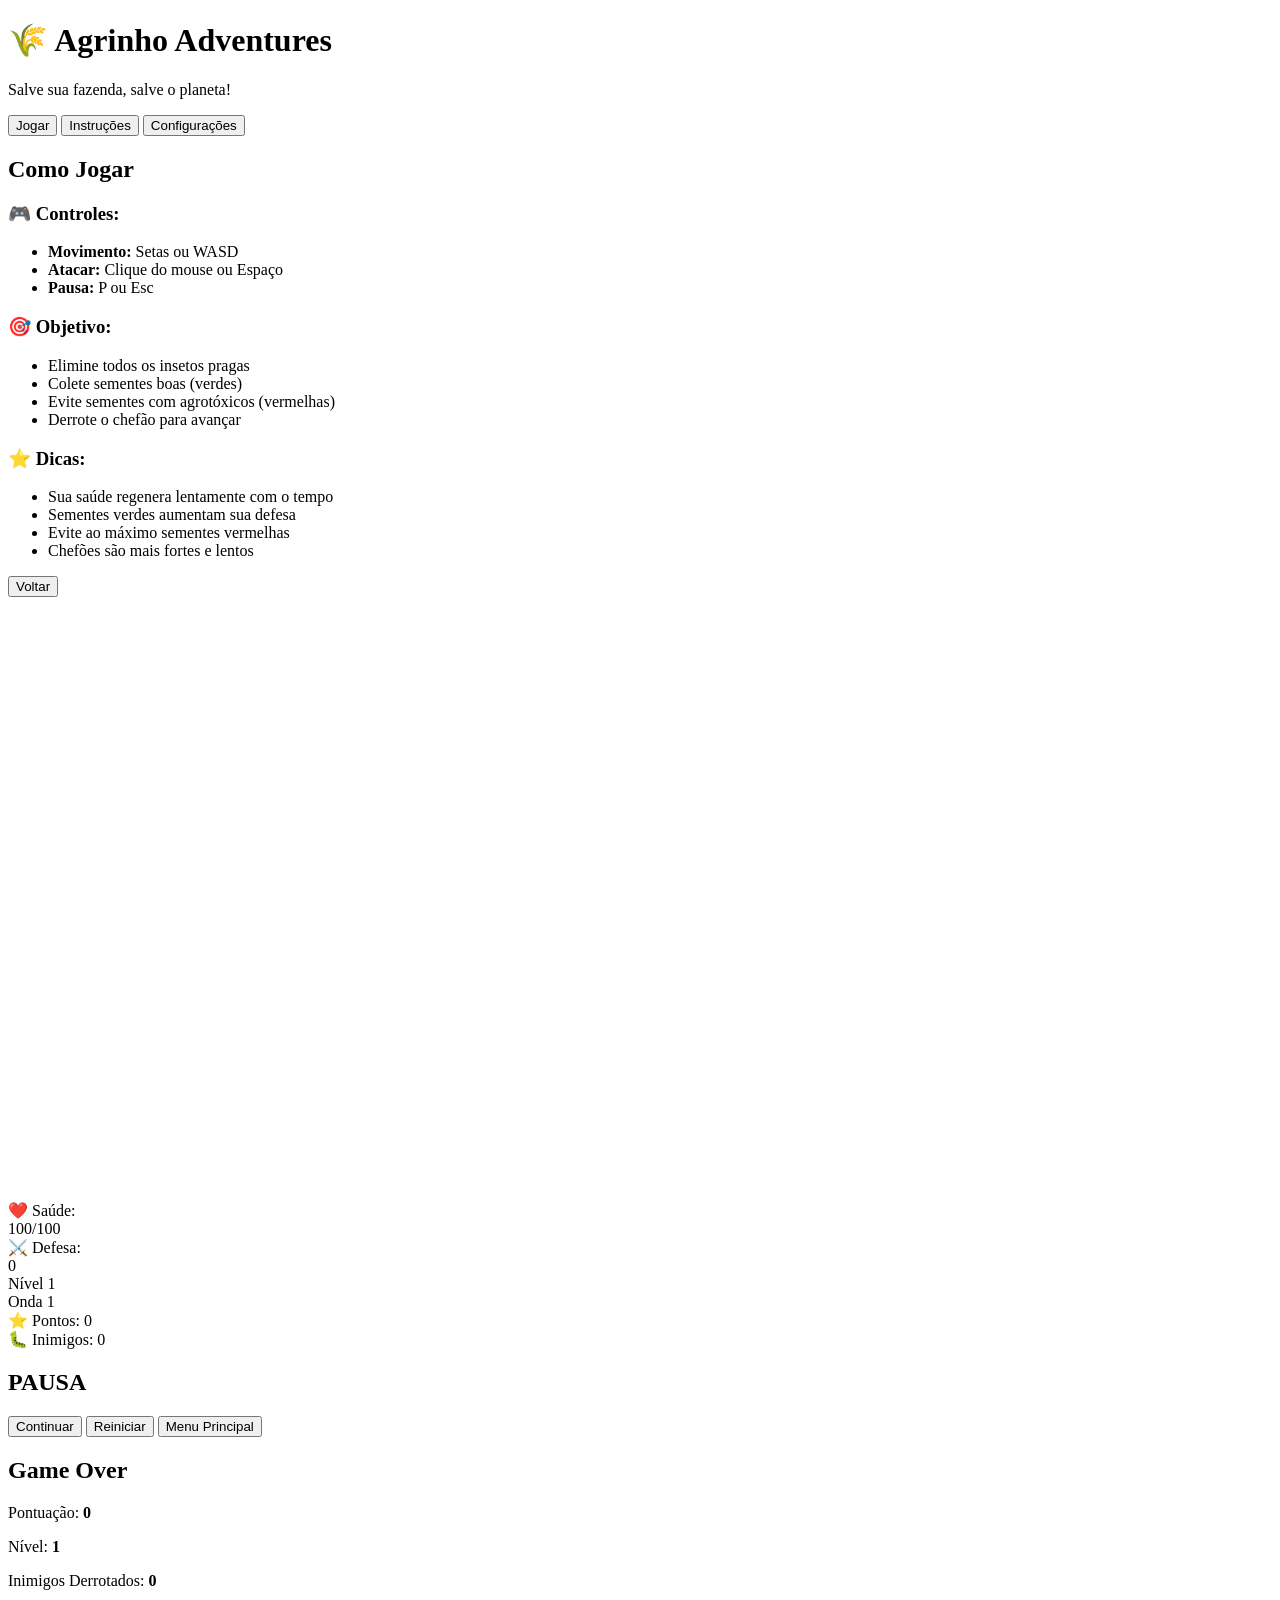
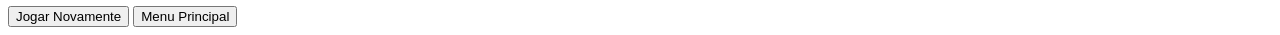
==== index.html @ 3e2a3c47 "feat: Adicionar HTML principal do jogo" ====
<!DOCTYPE html>
<html lang="pt-BR">
<head>
    <meta charset="UTF-8">
    <meta name="viewport" content="width=device-width, initial-scale=1.0">
    <title>Agrinho Adventures - O Jogo da Agricultura Sustentável</title>
    <link rel="stylesheet" href="styles/style.css">
</head>
<body>
    <div id="gameContainer">
        <!-- Menu Principal -->
        <div id="mainMenu" class="menu">
            <div class="menu-content">
                <h1>🌾 Agrinho Adventures</h1>
                <p class="subtitle">Salve sua fazenda, salve o planeta!</p>
                
                <div class="menu-buttons">
                    <button id="playBtn" class="btn btn-primary">Jogar</button>
                    <button id="instructionsBtn" class="btn btn-secondary">Instruções</button>
                    <button id="settingsBtn" class="btn btn-secondary">Configurações</button>
                </div>
            </div>
        </div>

        <!-- Instruções -->
        <div id="instructionsMenu" class="menu hidden">
            <div class="menu-content">
                <h2>Como Jogar</h2>
                <div class="instructions-text">
                    <h3>🎮 Controles:</h3>
                    <ul>
                        <li><strong>Movimento:</strong> Setas ou WASD</li>
                        <li><strong>Atacar:</strong> Clique do mouse ou Espaço</li>
                        <li><strong>Pausa:</strong> P ou Esc</li>
                    </ul>
                    
                    <h3>🎯 Objetivo:</h3>
                    <ul>
                        <li>Elimine todos os insetos pragas</li>
                        <li>Colete sementes boas (verdes)</li>
                        <li>Evite sementes com agrotóxicos (vermelhas)</li>
                        <li>Derrote o chefão para avançar</li>
                    </ul>
                    
                    <h3>⭐ Dicas:</h3>
                    <ul>
                        <li>Sua saúde regenera lentamente com o tempo</li>
                        <li>Sementes verdes aumentam sua defesa</li>
                        <li>Evite ao máximo sementes vermelhas</li>
                        <li>Chefões são mais fortes e lentos</li>
                    </ul>
                </div>
                
                <button id="backBtn" class="btn btn-primary">Voltar</button>
            </div>
        </div>

        <!-- Jogo -->
        <div id="gameScreen" class="hidden">
            <canvas id="gameCanvas" width="800" height="600"></canvas>
            
            <div id="gameHUD">
                <div class="hud-left">
                    <div class="stat">
                        <span>❤️ Saúde:</span>
                        <div class="health-bar">
                            <div id="healthFill" class="health-fill"></div>
                        </div>
                        <span id="healthText">100/100</span>
                    </div>
                    <div class="stat">
                        <span>⚔️ Defesa:</span>
                        <div id="defenseBar" class="defense-bar"></div>
                        <span id="defenseText">0</span>
                    </div>
                </div>
                
                <div class="hud-center">
                    <div id="levelInfo">Nível 1</div>
                    <div id="waveInfo">Onda 1</div>
                </div>
                
                <div class="hud-right">
                    <div class="stat">
                        <span>⭐ Pontos:</span>
                        <span id="scoreText">0</span>
                    </div>
                    <div class="stat">
                        <span>🐛 Inimigos:</span>
                        <span id="enemyCountText">0</span>
                    </div>
                </div>
            </div>
            
            <div id="pauseMenu" class="menu hidden">
                <div class="menu-content">
                    <h2>PAUSA</h2>
                    <button id="resumeBtn" class="btn btn-primary">Continuar</button>
                    <button id="restartBtn" class="btn btn-secondary">Reiniciar</button>
                    <button id="menuBtn" class="btn btn-secondary">Menu Principal</button>
                </div>
            </div>
        </div>

        <!-- Game Over -->
        <div id="gameOverScreen" class="menu hidden">
            <div class="menu-content">
                <h2 id="gameOverTitle">Game Over</h2>
                <p id="gameOverMessage"></p>
                <div class="stats-display">
                    <p>Pontuação: <strong id="finalScore">0</strong></p>
                    <p>Nível: <strong id="finalLevel">1</strong></p>
                    <p>Inimigos Derrotados: <strong id="finalEnemies">0</strong></p>
                </div>
                <button id="restartGameBtn" class="btn btn-primary">Jogar Novamente</button>
                <button id="menuGameOverBtn" class="btn btn-secondary">Menu Principal</button>
            </div>
        </div>
    </div>

    <!-- Scripts -->
    <script src="js/items.js"></script>
    <script src="js/player.js"></script>
    <script src="js/enemies.js"></script>
    <script src="js/ui.js"></script>
    <script src="js/main.js"></script>
</body>
</html>
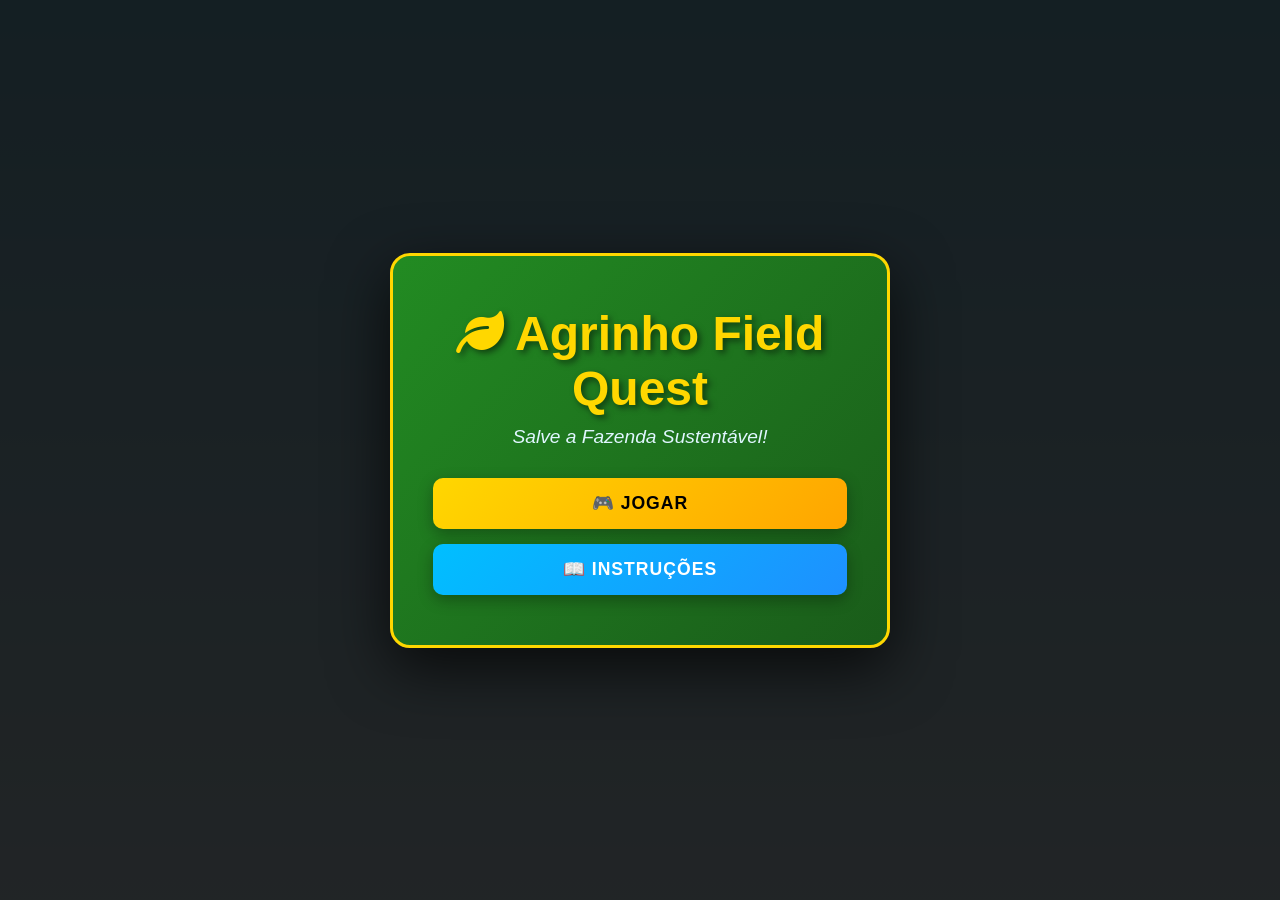
==== commit 0051f2c6: "refactor: Criar jogo de plataforma estilo Super Mario - Agrinho Field Quest" ====
--- a/index.html
+++ b/index.html
@@ -3,126 +3,160 @@
 <head>
     <meta charset="UTF-8">
     <meta name="viewport" content="width=device-width, initial-scale=1.0">
-    <title>Agrinho Adventures - O Jogo da Agricultura Sustentável</title>
+    <title>Agrinho Field Quest - Jogo de Plataforma</title>
     <link rel="stylesheet" href="styles/style.css">
+    <link rel="stylesheet" href="https://cdnjs.cloudflare.com/ajax/libs/font-awesome/6.0.0/css/all.min.css">
 </head>
 <body>
     <div id="gameContainer">
         <!-- Menu Principal -->
         <div id="mainMenu" class="menu">
             <div class="menu-content">
-                <h1>🌾 Agrinho Adventures</h1>
-                <p class="subtitle">Salve sua fazenda, salve o planeta!</p>
-                
+                <h1><i class="fas fa-leaf"></i> Agrinho Field Quest</h1>
+                <p class="subtitle">Salve a Fazenda Sustentável!</p>
                 <div class="menu-buttons">
-                    <button id="playBtn" class="btn btn-primary">Jogar</button>
-                    <button id="instructionsBtn" class="btn btn-secondary">Instruções</button>
-                    <button id="settingsBtn" class="btn btn-secondary">Configurações</button>
+                    <button id="playBtn" class="btn btn-primary">🎮 Jogar</button>
+                    <button id="instructionsBtn" class="btn btn-secondary">📖 Instruções</button>
                 </div>
             </div>
         </div>
 
-        <!-- Instruções -->
+        <!-- Menu de Instruções -->
         <div id="instructionsMenu" class="menu hidden">
             <div class="menu-content">
                 <h2>Como Jogar</h2>
                 <div class="instructions-text">
-                    <h3>🎮 Controles:</h3>
+                    <h3>🕹️ Controles</h3>
                     <ul>
-                        <li><strong>Movimento:</strong> Setas ou WASD</li>
-                        <li><strong>Atacar:</strong> Clique do mouse ou Espaço</li>
-                        <li><strong>Pausa:</strong> P ou Esc</li>
+                        <li><strong>Setas ← →</strong> ou <strong>A/D</strong> - Mover</li>
+                        <li><strong>Espaço</strong> - Pular</li>
+                        <li><strong>↑ / W</strong> - Arremessar (quando tiver item)</li>
                     </ul>
-                    
-                    <h3>🎯 Objetivo:</h3>
+                    <h3>🎯 Objetivo</h3>
                     <ul>
-                        <li>Elimine todos os insetos pragas</li>
-                        <li>Colete sementes boas (verdes)</li>
-                        <li>Evite sementes com agrotóxicos (vermelhas)</li>
-                        <li>Derrote o chefão para avançar</li>
+                        <li>Pular nas plataformas</li>
+                        <li>Coletar sementes e água 💧</li>
+                        <li>Derrotar os inimigos da poluição</li>
+                        <li>Chegar ao final da fase</li>
                     </ul>
-                    
-                    <h3>⭐ Dicas:</h3>
+                    <h3>⚠️ Perigos</h3>
                     <ul>
-                        <li>Sua saúde regenera lentamente com o tempo</li>
-                        <li>Sementes verdes aumentam sua defesa</li>
-                        <li>Evite ao máximo sementes vermelhas</li>
-                        <li>Chefões são mais fortes e lentos</li>
+                        <li>Gafanhotos 🦗 - Pule neles para derrotá-los!</li>
+                        <li>Moscas 🪰 - Esquive ou derrote com projéteis</li>
+                        <li>Poluição atmosférica 💨 - Evite!</li>
+                        <li>Cair do mapa = Game Over</li>
+                    </ul>
+                    <h3>🏆 Fases</h3>
+                    <ul>
+                        <li>Fases 1-2: Desafio Normal</li>
+                        <li>Fases 3-5: Com Chefes Finais!</li>
                     </ul>
                 </div>
-                
                 <button id="backBtn" class="btn btn-primary">Voltar</button>
             </div>
         </div>
 
-        <!-- Jogo -->
-        <div id="gameScreen" class="hidden">
-            <canvas id="gameCanvas" width="800" height="600"></canvas>
-            
-            <div id="gameHUD">
-                <div class="hud-left">
-                    <div class="stat">
-                        <span>❤️ Saúde:</span>
-                        <div class="health-bar">
-                            <div id="healthFill" class="health-fill"></div>
-                        </div>
-                        <span id="healthText">100/100</span>
-                    </div>
-                    <div class="stat">
-                        <span>⚔️ Defesa:</span>
-                        <div id="defenseBar" class="defense-bar"></div>
-                        <span id="defenseText">0</span>
-                    </div>
-                </div>
-                
-                <div class="hud-center">
-                    <div id="levelInfo">Nível 1</div>
-                    <div id="waveInfo">Onda 1</div>
-                </div>
-                
-                <div class="hud-right">
-                    <div class="stat">
-                        <span>⭐ Pontos:</span>
-                        <span id="scoreText">0</span>
-                    </div>
-                    <div class="stat">
-                        <span>🐛 Inimigos:</span>
-                        <span id="enemyCountText">0</span>
-                    </div>
-                </div>
-            </div>
-            
-            <div id="pauseMenu" class="menu hidden">
-                <div class="menu-content">
-                    <h2>PAUSA</h2>
+        <!-- Menu de Pausa -->
+        <div id="pauseMenu" class="menu hidden">
+            <div class="menu-content">
+                <h2>⏸️ Pausado</h2>
+                <div class="menu-buttons">
                     <button id="resumeBtn" class="btn btn-primary">Continuar</button>
                     <button id="restartBtn" class="btn btn-secondary">Reiniciar</button>
-                    <button id="menuBtn" class="btn btn-secondary">Menu Principal</button>
+                    <button id="menuBtn" class="btn btn-secondary">Menu</button>
                 </div>
             </div>
         </div>
 
-        <!-- Game Over -->
+        <!-- Menu Game Over -->
         <div id="gameOverScreen" class="menu hidden">
             <div class="menu-content">
                 <h2 id="gameOverTitle">Game Over</h2>
-                <p id="gameOverMessage"></p>
                 <div class="stats-display">
+                    <p>Fase: <strong id="finalPhase">1</strong></p>
                     <p>Pontuação: <strong id="finalScore">0</strong></p>
-                    <p>Nível: <strong id="finalLevel">1</strong></p>
-                    <p>Inimigos Derrotados: <strong id="finalEnemies">0</strong></p>
+                    <p>Sementes Coletadas: <strong id="finalSeeds">0</strong></p>
                 </div>
-                <button id="restartGameBtn" class="btn btn-primary">Jogar Novamente</button>
-                <button id="menuGameOverBtn" class="btn btn-secondary">Menu Principal</button>
+                <div class="menu-buttons">
+                    <button id="restartGameBtn" class="btn btn-primary">🔄 Tentar Novamente</button>
+                    <button id="menuGameOverBtn" class="btn btn-secondary">🏠 Menu</button>
+                </div>
+            </div>
+        </div>
+
+        <!-- Tela de Vitória -->
+        <div id="victoryScreen" class="menu hidden">
+            <div class="menu-content">
+                <h2>🏆 PARABÉNS!</h2>
+                <p class="subtitle">Você Salvou a Fazenda Sustentável!</p>
+                <div class="stats-display">
+                    <p>Fases Completadas: <strong id="totalPhases">5</strong></p>
+                    <p>Pontuação Total: <strong id="totalScore">0</strong></p>
+                    <p>Sementes Coletadas: <strong id="totalSeeds">0</strong></p>
+                </div>
+                <div class="menu-buttons">
+                    <button id="playAgainBtn" class="btn btn-primary">🎮 Jogar Novamente</button>
+                    <button id="menuVictoryBtn" class="btn btn-secondary">🏠 Menu</button>
+                </div>
+            </div>
+        </div>
+
+        <!-- Tela de Fase Completada -->
+        <div id="phaseCompleteScreen" class="menu hidden">
+            <div class="menu-content">
+                <h2>✅ Fase Completa!</h2>
+                <div class="stats-display">
+                    <p>Fase <strong id="currentPhase">1</strong> Concluída!</p>
+                    <p>Sementes Coletadas: <strong id="phaseSeeds">0</strong></p>
+                    <p>Pontos: <strong id="phaseScore">0</strong></p>
+                </div>
+                <div class="menu-buttons">
+                    <button id="nextPhaseBtn" class="btn btn-primary">Próxima Fase →</button>
+                </div>
+            </div>
+        </div>
+
+        <!-- Canvas do Jogo -->
+        <div id="gameScreen" class="hidden">
+            <canvas id="gameCanvas"></canvas>
+            
+            <!-- HUD -->
+            <div id="gameHUD" class="hud">
+                <div class="hud-left">
+                    <p>🌾 Fase: <span id="phaseText">1</span>/5</p>
+                    <p>⭐ Score: <span id="scoreText">0</span></p>
+                </div>
+                <div class="hud-center">
+                    <p>🌱 Sementes: <span id="seedsText">0</span></p>
+                    <p>💧 Água: <span id="waterText">0</span></p>
+                </div>
+                <div class="hud-right">
+                    <p>❤️ Vidas: <span id="livesText">3</span></p>
+                    <p id="bossHPContainer" class="hidden">👹 Chefe: <span id="bossHPText">100</span>%</p>
+                </div>
+            </div>
+
+            <!-- Controles Mobile -->
+            <div id="mobileControls" class="mobile-controls hidden">
+                <button id="leftBtn" class="control-btn">←</button>
+                <button id="rightBtn" class="control-btn">→</button>
+                <button id="jumpBtn" class="control-btn">⬆️ Pular</button>
+                <button id="shootBtn" class="control-btn">🎯 Atirar</button>
+            </div>
+
+            <!-- Pause Info -->
+            <div class="pause-info">
+                <p>Pressione <strong>P</strong> para pausar</p>
             </div>
         </div>
     </div>
 
-    <!-- Scripts -->
-    <script src="js/items.js"></script>
     <script src="js/player.js"></script>
-    <script src="js/enemies.js"></script>
-    <script src="js/ui.js"></script>
-    <script src="js/main.js"></script>
+    <script src="js/platform.js"></script>
+    <script src="js/enemy.js"></script>
+    <script src="js/item.js"></script>
+    <script src="js/projectile.js"></script>
+    <script src="js/level.js"></script>
+    <script src="js/game.js"></script>
 </body>
-</html>
+</html>
--- a/styles/style.css
+++ b/styles/style.css
@@ -0,0 +1,320 @@
+* {
+    margin: 0;
+    padding: 0;
+    box-sizing: border-box;
+}
+
+:root {
+    --primary-green: #228B22;
+    --dark-brown: #654321;
+    --light-brown: #8B4513;
+    --blue-sky: #87CEEB;
+    --dark-blue: #00BFFF;
+    --accent-gold: #FFD700;
+}
+
+body {
+    font-family: 'Arial', sans-serif;
+    background: linear-gradient(135deg, #2d5016 0%, #1a3a0f 100%);
+    min-height: 100vh;
+    display: flex;
+    justify-content: center;
+    align-items: center;
+    color: #333;
+}
+
+#gameContainer {
+    width: 100%;
+    height: 100vh;
+    position: relative;
+    background: linear-gradient(180deg, #87CEEB 0%, #E0F6FF 100%);
+}
+
+.menu {
+    position: absolute;
+    top: 0;
+    left: 0;
+    width: 100%;
+    height: 100%;
+    background: rgba(0, 0, 0, 0.85);
+    display: flex;
+    justify-content: center;
+    align-items: center;
+    z-index: 1000;
+}
+
+.menu.hidden {
+    display: none;
+}
+
+.menu-content {
+    text-align: center;
+    background: linear-gradient(135deg, #228B22 0%, #1a5c1a 100%);
+    padding: 50px 40px;
+    border-radius: 20px;
+    box-shadow: 0 20px 60px rgba(0, 0, 0, 0.7);
+    max-width: 500px;
+    border: 3px solid #FFD700;
+    animation: slideIn 0.5s ease;
+}
+
+@keyframes slideIn {
+    from {
+        opacity: 0;
+        transform: translateY(-30px);
+    }
+    to {
+        opacity: 1;
+        transform: translateY(0);
+    }
+}
+
+.menu-content h1 {
+    font-size: 3em;
+    color: #FFD700;
+    margin-bottom: 10px;
+    text-shadow: 3px 3px 6px rgba(0, 0, 0, 0.5);
+    font-weight: bold;
+}
+
+.menu-content h2 {
+    font-size: 2.2em;
+    color: #FFD700;
+    margin-bottom: 20px;
+    text-shadow: 2px 2px 4px rgba(0, 0, 0, 0.5);
+}
+
+.subtitle {
+    font-size: 1.2em;
+    color: #E0F6FF;
+    margin-bottom: 30px;
+    font-style: italic;
+}
+
+.menu-buttons {
+    display: flex;
+    flex-direction: column;
+    gap: 15px;
+}
+
+.btn {
+    padding: 15px 30px;
+    font-size: 1.1em;
+    border: none;
+    border-radius: 10px;
+    cursor: pointer;
+    transition: all 0.3s ease;
+    font-weight: bold;
+    text-transform: uppercase;
+    letter-spacing: 1px;
+    box-shadow: 0 5px 15px rgba(0, 0, 0, 0.3);
+}
+
+.btn-primary {
+    background: linear-gradient(135deg, #FFD700 0%, #FFA500 100%);
+    color: #000;
+}
+
+.btn-primary:hover {
+    transform: translateY(-3px);
+    box-shadow: 0 8px 20px rgba(255, 215, 0, 0.6);
+}
+
+.btn-secondary {
+    background: linear-gradient(135deg, #00BFFF 0%, #1E90FF 100%);
+    color: #fff;
+}
+
+.btn-secondary:hover {
+    transform: translateY(-3px);
+    box-shadow: 0 8px 20px rgba(0, 191, 255, 0.6);
+}
+
+.btn:active {
+    transform: translateY(-1px);
+}
+
+.instructions-text {
+    text-align: left;
+    color: #E0F6FF;
+    margin-bottom: 30px;
+    max-height: 400px;
+    overflow-y: auto;
+    background: rgba(0, 0, 0, 0.3);
+    padding: 20px;
+    border-radius: 10px;
+}
+
+.instructions-text h3 {
+    margin-top: 15px;
+    margin-bottom: 10px;
+    color: #FFD700;
+}
+
+.instructions-text ul {
+    margin-left: 20px;
+}
+
+.instructions-text li {
+    margin-bottom: 8px;
+    line-height: 1.6;
+}
+
+#gameScreen {
+    position: relative;
+    width: 100%;
+    height: 100%;
+    display: flex;
+    justify-content: center;
+    align-items: center;
+}
+
+#gameScreen.hidden {
+    display: none;
+}
+
+#gameCanvas {
+    display: block;
+    background: linear-gradient(180deg, #87CEEB 0%, #E0F6FF 100%);
+    border: 5px solid #8B4513;
+    box-shadow: 0 10px 30px rgba(0, 0, 0, 0.5);
+    cursor: crosshair;
+    image-rendering: pixelated;
+}
+
+.hud {
+    position: absolute;
+    top: 10px;
+    left: 10px;
+    right: 10px;
+    display: flex;
+    justify-content: space-between;
+    color: #000;
+    font-weight: bold;
+    font-size: 16px;
+    z-index: 100;
+}
+
+.hud-left, .hud-center, .hud-right {
+    background: rgba(255, 215, 0, 0.9);
+    padding: 12px 20px;
+    border-radius: 10px;
+    border: 2px solid #8B4513;
+    box-shadow: 0 4px 10px rgba(0, 0, 0, 0.3);
+}
+
+.hud-center {
+    text-align: center;
+}
+
+.hud-left p, .hud-center p, .hud-right p {
+    margin: 4px 0;
+}
+
+#bossHPContainer.hidden {
+    display: none;
+}
+
+.pause-info {
+    position: absolute;
+    bottom: 20px;
+    right: 20px;
+    background: rgba(255, 215, 0, 0.8);
+    padding: 10px 15px;
+    border-radius: 5px;
+    font-size: 12px;
+    font-weight: bold;
+    border: 2px solid #8B4513;
+}
+
+.stats-display {
+    background: rgba(0, 0, 0, 0.3);
+    padding: 20px;
+    border-radius: 10px;
+    margin-bottom: 20px;
+    color: #E0F6FF;
+}
+
+.stats-display p {
+    font-size: 1.1em;
+    margin: 8px 0;
+}
+
+.stats-display strong {
+    color: #FFD700;
+}
+
+.mobile-controls {
+    position: absolute;
+    bottom: 20px;
+    left: 50%;
+    transform: translateX(-50%);
+    display: flex;
+    gap: 10px;
+}
+
+.mobile-controls.hidden {
+    display: none;
+}
+
+.control-btn {
+    padding: 15px 20px;
+    background: rgba(0, 0, 0, 0.7);
+    color: #FFD700;
+    border: 2px solid #FFD700;
+    border-radius: 8px;
+    cursor: pointer;
+    font-weight: bold;
+    transition: all 0.2s ease;
+}
+
+.control-btn:active {
+    background: rgba(255, 215, 0, 0.3);
+    transform: scale(0.95);
+}
+
+@media (max-width: 1024px) {
+    #gameCanvas {
+        max-width: 90vw;
+        max-height: 90vh;
+    }
+    
+    .hud {
+        font-size: 14px;
+    }
+    
+    .hud-left, .hud-center, .hud-right {
+        padding: 10px 15px;
+    }
+}
+
+@media (max-width: 768px) {
+    .menu-content {
+        margin: 20px;
+        padding: 30px 20px;
+    }
+    
+    .menu-content h1 {
+        font-size: 2em;
+    }
+    
+    .hud {
+        flex-direction: column;
+        gap: 8px;
+        font-size: 12px;
+    }
+    
+    .hud-left, .hud-center, .hud-right {
+        width: 100%;
+        padding: 8px 12px;
+    }
+    
+    #gameCanvas {
+        width: 100%;
+        height: 100%;
+    }
+    
+    .mobile-controls {
+        display: flex;
+    }
+}
